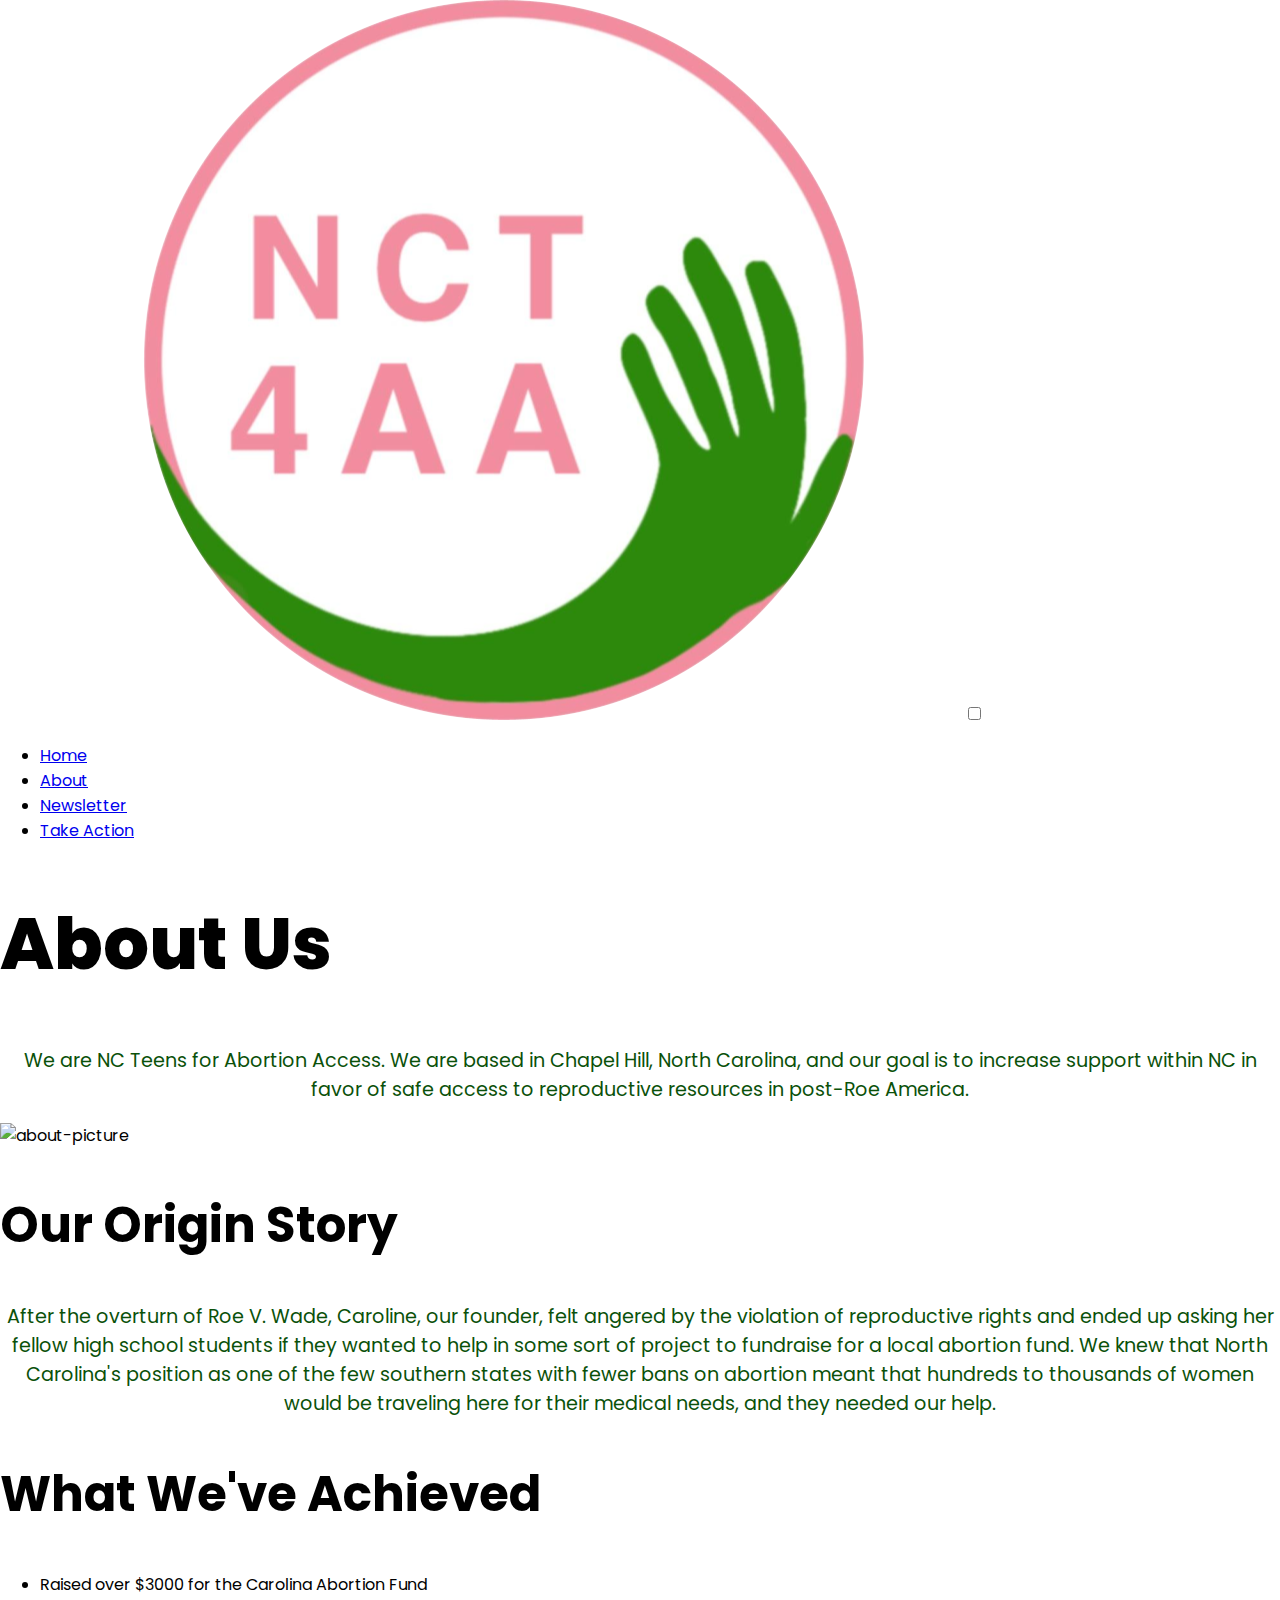
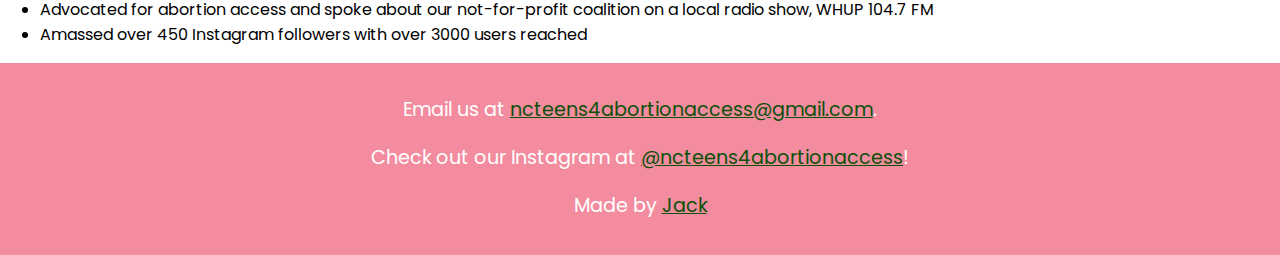
==== about.html @ 306ffc9b "Worked some more on the about page" ====
<!DOCTYPE html>
<html lang="en">
<head>
  <meta charset="UTF-8">
  <title>NCT4AA</title>
  <!-- Stylesheets -->
  <link rel="stylesheet" type="text/css" href="styles/style.css">
  <link rel="stylesheet" type="text/css" href="styles/header.css">
  <link rel="stylesheet" type="text/css" href="styles/footer.css">
  <link rel="stylesheet" type="text/css" href="styles/buttons.css">
  <link rel="stylesheet" type="text/css" href="https://fonts.googleapis.com/css?family=Poppins"/>
  <link rel="icon" type="image/png" href="images/nct4aa_logo.png">
</head>
<body>

<header>
  <div id="header-container-normal">
    <a href="index.html" id="logo-normal"><img src="images/nct4aa_logo.png" alt="nct4aa-logo"></a>
    <input id="main-nav-toggle" type="checkbox"/>
    <label class="main-nav-button-container" for="main-nav-toggle">
      <div class="main-nav-button" id="top-nav-button"></div>
      <div class="main-nav-button" id="mid-nav-button"></div>
      <div class="main-nav-button" id="bot-nav-button"></div>
    </label>
    <ul id="main-nav-list">
      <li class="main-nav-item-normal"><a href="index.html">Home</a></li>
      <li class="main-nav-item-normal"><a href="about.html">About</a></li>
      <li class="main-nav-item-normal"><a href="#">Newsletter</a></li>
      <li class="main-nav-item-normal" id="main-nav-item-button"><a href="#">Take Action</a></li>
    </ul>
    <div id="header-background"></div>
  </div>
</header>

<section class="about-section">

  <div id="about-container">

    <h1 class="page-title">About Us</h1>

    <div class="text-image">
      <div>
        <p class="text">
          We are NC Teens for Abortion Access. We are based in Chapel Hill, North Carolina, and our
          goal is to increase support within NC in favor of safe access to reproductive resources in
          post-Roe America.
        </p>
      </div>
      <div>
        <img class="image" src="images/team_image.jpeg" alt="about-picture">
      </div>
    </div>

    <h2>Our Origin Story</h2>

    <p>
      After the overturn of Roe V. Wade, Caroline, our founder, felt angered by the violation of
      reproductive rights and ended up asking her fellow high school students if they wanted to help
      in some sort of project to fundraise for a local abortion fund. We knew that North Carolina's
      position as one of the few southern states with fewer bans on abortion meant that hundreds to
      thousands of women would be traveling here for their medical needs, and they needed our help.
    </p>

    <h2>What We've Achieved</h2>

    <ul>
      <li>Raised over $3000 for the Carolina Abortion Fund</li>
      <li>Advocated for abortion access and spoke about our not-for-profit coalition on a local
        radio show, WHUP 104.7 FM
      </li>
      <li>Amassed over 450 Instagram followers with over 3000 users reached</li>
    </ul>

  </div>

</section>

<footer>
  <div id="footer-container">
    <div id="footer-socials">
      <p>Email us at <a href="mailto:ncteens4abortionaccess@gmail.com">ncteens4abortionaccess@gmail.com</a>.
      </p>
      <p>Check out our Instagram at <a href="https://www.instagram.com/ncteensforabortionaccess/">@ncteens4abortionaccess</a>!
      </p>
    </div>
    <div id="footer-credits">
      <p>Made by <a href="https://github.com/Traptricker">Jack</a></p>
    </div>
  </div>
</footer>

<!-- Scripts -->

</body>
</html>
---- styles/style.css ----
:root {
  --mainColor: white;
  --secondaryColor: #0B510A;
  --tertiaryColor: #b8b8b8;
  --themeColor: #009f00; /* rgba(1, 141, 1, 1) */
  --secondaryThemeColor: #F28C9E;
}

html, body {
  padding: 0;
  margin: auto;
  scroll-behavior: smooth;
  font-family: Poppins,"proxima-nova","Helvetica Neue",Helvetica,Arial,sans-serif;
}

h1 {
  font-weight: 800;
  font-style: normal;
  letter-spacing: 0;
  text-transform: none;
  font-size: 5.6vw;
}

h2 {
  font-style: normal;
  letter-spacing: 0;
  text-transform: none;
  font-size: 3.8vw;
}

h3 {
  font-style: normal;
  letter-spacing: 0;
  text-transform: none;
  font-size: 2.7vw;
}

p {
  font-size: 1.5vw;
}

.highlighted {
  background-color: rgba(1, 141, 1, .65);
}

.greeting-section {
  display: flex;
  align-items: center;
  justify-content: center;
  width: 100%;
  height: 100vh;
  overflow: hidden;
}

#greeting-container {
  margin: 0;
  width: 100%;
  height: 100%;
}

.greeting-text {
  text-align: center;
  z-index: 2;
  position: absolute!important;
  top: 55%!important;
  left: 50%!important;
  transform: translate(-50%, -50%)!important;
  margin: 0!important;
  color: var(--mainColor);
}

.who-are-we-section {
  width: 100%;
  height: 120vh;
  overflow: hidden;
}

#who-we-are-container {
  padding: 5%;
  width: 90%;
  height: 90%;
}

#who-we-are-container h2, h3, p {
  text-align: center;
  color: var(--secondaryColor);
}

#who-we-are-container > p {
  padding-left: 7%;
  padding-right: 7%;
}

.picture-and-text-div {
  padding: 5%;
  width: 90%;
  height: 50%;
}

.who-are-we-section .image-div {
  float: left;
  width: 47%;
}

.who-are-we-section .text-and-button-div {
  float: right;
  width: 47%;
}

.text-and-button-div .text-div {
  padding-bottom: 4%;
}

.take-action-section {
  width: 100%;
  height: 90vh;
  overflow: hidden;
}

#take-action-container h2, h3, p {
  text-align: center;
  color: var(--secondaryColor);
}

#take-action-container {
  padding: 5%;
  width: 90%;
  height: 90%;
}

#take-action-container .picture-and-text-div {
  padding-top: 0;
}

.take-action-section .image-div {
  float: right;
  width: 47%;
}

.take-action-section .text-and-button-div {
  float: left;
  width: 47%;
}

.newsletter-section {}
---- styles/footer.css ----
footer {
  background: var(--secondaryThemeColor);
  height: 15vw;
}

footer p {
  color: var(--mainColor);
}

footer a {
  color: var(--secondaryColor);
}

#footer-container {
  padding: 1%;
}
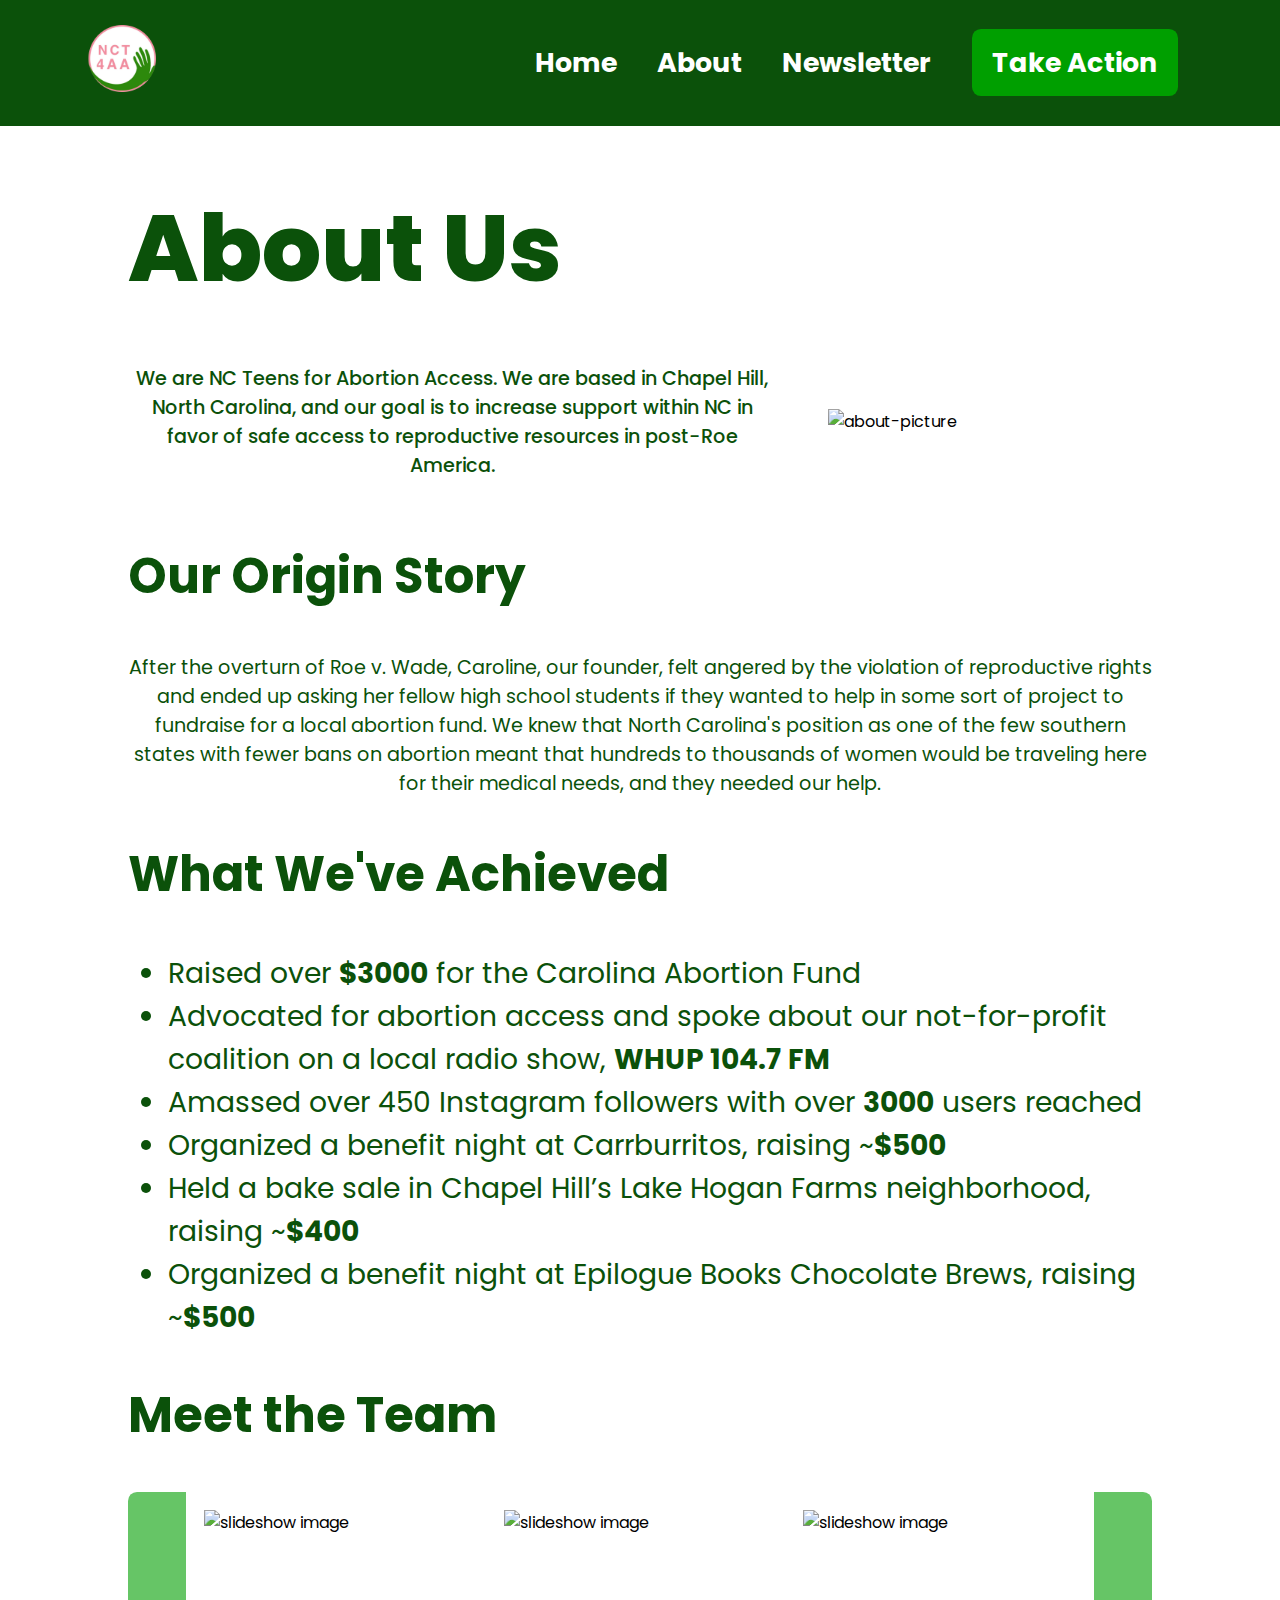
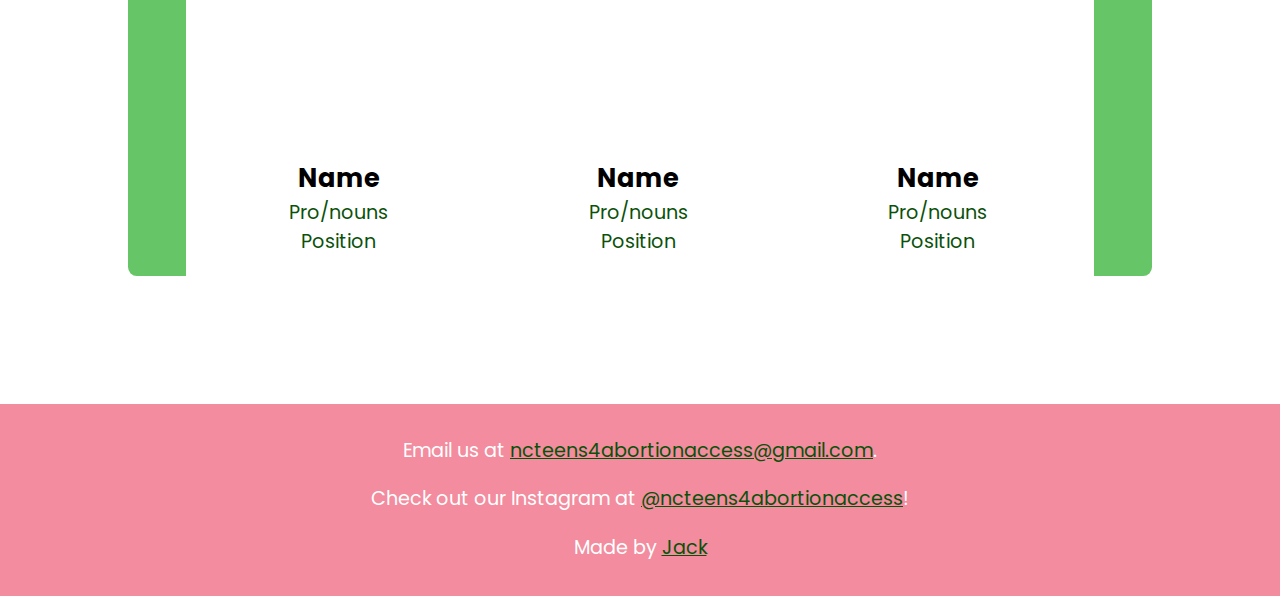
==== commit f1ed4ad3: "Added the newsletter page" ====
--- a/about.html
+++ b/about.html
@@ -8,7 +8,10 @@
   <link rel="stylesheet" type="text/css" href="styles/header.css">
   <link rel="stylesheet" type="text/css" href="styles/footer.css">
   <link rel="stylesheet" type="text/css" href="styles/buttons.css">
+  <link rel="stylesheet" type="text/css" href="styles/team-images.css">
   <link rel="stylesheet" type="text/css" href="https://fonts.googleapis.com/css?family=Poppins"/>
+  <link rel="stylesheet"
+        href="https://cdnjs.cloudflare.com/ajax/libs/ionicons/2.0.1/css/ionicons.min.css">
   <link rel="icon" type="image/png" href="images/nct4aa_logo.png">
 </head>
 <body>
@@ -25,16 +28,16 @@
     <ul id="main-nav-list">
       <li class="main-nav-item-normal"><a href="index.html">Home</a></li>
       <li class="main-nav-item-normal"><a href="about.html">About</a></li>
-      <li class="main-nav-item-normal"><a href="#">Newsletter</a></li>
-      <li class="main-nav-item-normal" id="main-nav-item-button"><a href="#">Take Action</a></li>
+      <li class="main-nav-item-normal"><a href="newsletter.html">Newsletter</a></li>
+      <li class="main-nav-item-normal" id="main-nav-item-button"><a href="https://www.gofundme.com/f/abortion-access-in-north-carolina?utm_campaign=p_cp%20share-sheet&utm_medium=copy_link_all&utm_source=customer">Take Action</a></li>
     </ul>
     <div id="header-background"></div>
   </div>
 </header>
 
-<section class="about-section">
+<section id="page-section">
 
-  <div id="about-container">
+  <div class="page-container">
 
     <h1 class="page-title">About Us</h1>
 
@@ -54,7 +57,7 @@
     <h2>Our Origin Story</h2>
 
     <p>
-      After the overturn of Roe V. Wade, Caroline, our founder, felt angered by the violation of
+      After the overturn of Roe v. Wade, Caroline, our founder, felt angered by the violation of
       reproductive rights and ended up asking her fellow high school students if they wanted to help
       in some sort of project to fundraise for a local abortion fund. We knew that North Carolina's
       position as one of the few southern states with fewer bans on abortion meant that hundreds to
@@ -64,12 +67,88 @@
     <h2>What We've Achieved</h2>
 
     <ul>
-      <li>Raised over $3000 for the Carolina Abortion Fund</li>
+      <li>Raised over <b>$3000</b> for the Carolina Abortion Fund</li>
       <li>Advocated for abortion access and spoke about our not-for-profit coalition on a local
-        radio show, WHUP 104.7 FM
+        radio show, <b>WHUP 104.7 FM</b>
       </li>
-      <li>Amassed over 450 Instagram followers with over 3000 users reached</li>
+      <li>Amassed over 450 Instagram followers with over <b>3000</b> users reached</li>
+      <li>Organized a benefit night at Carrburritos, raising ~<b>$500</b></li>
+      <li>Held a bake sale in Chapel Hill’s Lake Hogan Farms neighborhood, raising ~<b>$400</b></li>
+      <li>Organized a benefit night at Epilogue Books Chocolate Brews, raising ~<b>$500</b></li>
     </ul>
+
+    <h2>Meet the Team</h2>
+
+    <div id="slideshow-container">
+      <button class="slideshow-button" id="left-slideshow-button" onclick="scrollToLeft()">
+        <i class="icon ion-chevron-left"></i>
+      </button>
+      <div id="slideshow">
+        <div id="0" class="team-member-container">
+          <div class="team-member">
+            <img class="slideshow-image" alt="slideshow image" src="images/abortion-rally-2.jpg">
+            <div class="text-container">
+              <h4>Name</h4>
+              <p>Pro/nouns</p>
+              <p>Position</p>
+            </div>
+          </div>
+        </div>
+        <div id="1" class="team-member-container">
+          <div class="team-member">
+            <img class="slideshow-image" alt="slideshow image" src="images/abortion-rally-2.jpg">
+            <div class="text-container">
+              <h4>Name</h4>
+              <p>Pro/nouns</p>
+              <p>Position</p>
+            </div>
+          </div>
+        </div>
+        <div id="2" class="team-member-container">
+          <div class="team-member">
+            <img class="slideshow-image" alt="slideshow image" src="images/abortion-rally-2.jpg">
+            <div class="text-container">
+              <h4>Name</h4>
+              <p>Pro/nouns</p>
+              <p>Position</p>
+            </div>
+          </div>
+        </div>
+        <div id="3" class="team-member-container">
+          <div class="team-member">
+            <img class="slideshow-image" alt="slideshow image" src="images/abortion-rally-2.jpg">
+            <div class="text-container">
+              <h4>Name</h4>
+              <p>Pro/nouns</p>
+              <p>Position</p>
+            </div>
+          </div>
+        </div>
+        <div id="4" class="team-member-container">
+          <div class="team-member">
+            <img class="slideshow-image" alt="slideshow image" src="images/abortion-rally-2.jpg">
+            <div class="text-container">
+              <h4>Name</h4>
+              <p>Pro/nouns</p>
+              <p>Position</p>
+            </div>
+          </div>
+        </div>
+        <div id="5" class="team-member-container">
+          <div class="team-member">
+            <img class="slideshow-image" alt="slideshow image" src="images/abortion-rally-2.jpg">
+            <div class="text-container">
+              <h4>Name</h4>
+              <p>Pro/nouns</p>
+              <p>Position</p>
+            </div>
+          </div>
+        </div>
+      </div>
+      <button class="slideshow-button" id="right-slideshow-button" onclick="scrollToRight()">
+        <i class="icon ion-chevron-right"></i>
+      </button>
+    </div>
 
   </div>
 
@@ -84,12 +163,13 @@
       </p>
     </div>
     <div id="footer-credits">
-      <p>Made by <a href="https://github.com/Traptricker">Jack</a></p>
+      <p>Made by <a href="https://traptricker.github.io/index.html">Jack</a></p>
     </div>
   </div>
 </footer>
 
 <!-- Scripts -->
+<script src="scripts/team-images.js"></script>
 
 </body>
 </html>--- a/styles/style.css
+++ b/styles/style.css
@@ -3,6 +3,7 @@
   --secondaryColor: #0B510A;
   --tertiaryColor: #b8b8b8;
   --themeColor: #009f00; /* rgba(1, 141, 1, 1) */
+  --themeColorTransparent: rgba(1, 141, 1, .76);
   --secondaryThemeColor: #F28C9E;
 }
 
@@ -11,6 +12,10 @@
   margin: auto;
   scroll-behavior: smooth;
   font-family: Poppins,"proxima-nova","Helvetica Neue",Helvetica,Arial,sans-serif;
+}
+
+div {
+  display: block;
 }
 
 h1 {
@@ -26,6 +31,7 @@
   letter-spacing: 0;
   text-transform: none;
   font-size: 3.8vw;
+  color: var(--secondaryColor);
 }
 
 h3 {
@@ -91,6 +97,16 @@
   padding-right: 7%;
 }
 
+#who-we-are-container > p > a {
+  color: var(--themeColor);
+  transition: .5s;
+}
+
+#who-we-are-container > p > a:hover {
+  filter: brightness(1.25);
+}
+
+
 .picture-and-text-div {
   padding: 5%;
   width: 90%;
@@ -142,4 +158,111 @@
   width: 47%;
 }
 
-.newsletter-section {}+.newsletter-section {}
+
+#page-section {
+  display: flex;
+  align-items: center;
+  justify-content: center;
+  width: 100%;
+}
+
+.page-container {
+  padding: 10%;
+  width: 80%;
+  height: 80%;
+}
+
+.page-title {
+  color: var(--secondaryColor);
+  padding-top: 5%;
+  padding-bottom: 2.5%;
+  margin: auto;
+  font-size: 7.3vw;
+  text-align: left;
+}
+
+.text-image {
+  display: grid;
+  grid-template-columns: 2fr 1fr;
+  gap: 5%;
+  align-items: center;
+}
+
+.text-image .text {
+  font-weight: 500;
+}
+
+.text-image .image {
+  max-width: 32vw;
+}
+
+#page-container h2 {
+  text-align: left;
+  font-size: 4vw;
+}
+
+#page-container p, ul {
+  text-align: left;
+  font-size: 2.2vw;
+  color: var(--secondaryColor);
+}
+
+.newsletter-container {
+  display: flex;
+  flex-direction: row;
+  width: 100%;
+  padding-bottom: 5%;
+}
+
+.newsletter-text-div {
+  display: flex;
+  flex-direction: column;
+  width: 45%;
+  padding: 2.5%;
+  text-align: center;
+}
+
+.newsletter-text-div h3 {
+  margin: 0;
+  padding: 10%;
+}
+
+.newsletter-text-div p {
+  margin-top: 0;
+  text-align: center!important;
+}
+
+.newsletter-text-div a {
+  color: var(--themeColor);
+  font-size: 1.5vw;
+  transition: .5s;
+  text-decoration: underline;
+}
+
+.newsletter-text-div a:hover {
+  filter: brightness(1.25);
+}
+
+.newsletter-image-div {
+  display: flex;
+  flex-direction: column;
+  width: 45%;
+  padding: 2.5%;
+}
+
+.article-container {
+  padding: 15% 27% 5%;
+}
+
+.article-container h2 {
+  margin: 0;
+}
+
+.article-container p {
+  text-align: left;
+}
+
+.article-title {
+  font-size: 5vw;
+}
--- a/styles/header.css
+++ b/styles/header.css
@@ -0,0 +1,299 @@
+#header-container {
+  display: flex;
+  flex-direction: row;
+  justify-content: space-between;
+  align-items: center;
+  padding: 0.2% 8% 0.2% 5%;
+  position: absolute;
+  width: 100%;
+  z-index: 3;
+  box-sizing: border-box;
+  font-size: 1.8vw;
+  background: linear-gradient(to top, rgba(0, 0, 0, 0), rgba(0, 0, 0, .2), rgba(0, 0, 0, .4));
+  font-weight: bold;
+  font-family: Poppins,"proxima-nova","Helvetica Neue",Helvetica,Arial,sans-serif;
+}
+
+#header-container-normal {
+  display: flex;
+  flex-direction: row;
+  justify-content: space-between;
+  align-items: center;
+  padding: 0.2% 8% 0.2% 5%;
+  position: absolute;
+  top: 0;
+  width: 100%;
+  z-index: 3;
+  box-sizing: border-box;
+  font-size: 1.8vw;
+  background: var(--secondaryColor);
+  font-weight: bold;
+  font-family: Poppins,"proxima-nova","Helvetica Neue",Helvetica,Arial,sans-serif;
+}
+
+#logo {
+  width: 10vw;
+  padding: 1%;
+  z-index: 5;
+}
+
+#logo img {
+  width: 10vw;
+  transition: .5s;
+}
+
+#logo img:hover {
+  filter: brightness(1.08);
+}
+
+#logo-normal {
+  width: 7vw;
+  padding: 1%;
+  z-index: 5;
+}
+
+#logo-normal img {
+  width: 7vw;
+  transition: .5s;
+}
+
+#logo-normal img:hover {
+  filter: brightness(1.08);
+}
+
+#main-nav-list {
+  display: flex;
+  flex-direction: row;
+  justify-content: right;
+  list-style: none;
+  gap: 6%;
+  width: 60%;
+  font-size: 2.1vw;
+}
+
+.main-nav-item {
+  justify-content: center;
+  vertical-align: center;
+  padding: 2% 0;
+}
+
+.main-nav-item a {
+  transition: all 1s;
+  color: white;
+  position: relative;
+  text-decoration: none;
+}
+
+.main-nav-item a:hover {
+  color: var(--themeColor);
+}
+
+.main-nav-item a:after {
+  transition: all .5s;
+  position: absolute;
+  top: 40px;
+  bottom: 0;
+  left: 0;
+  right: 0;
+  margin: auto;
+  width: 0;
+  content: '.';
+  color: transparent;
+  background: var(--themeColor);
+  height: 4px;
+}
+
+.main-nav-item-normal {
+  justify-content: center;
+  vertical-align: center;
+  padding: 2% 0;
+}
+
+.main-nav-item-normal a {
+  transition: all 1s;
+  color: white;
+  position: relative;
+  text-decoration: none;
+}
+
+.main-nav-item-normal a:hover {
+  color: var(--mainColor);
+}
+
+.main-nav-item-normal a:after {
+  transition: all .5s;
+  position: absolute;
+  top: 40px;
+  bottom: 0;
+  left: 0;
+  right: 0;
+  margin: auto;
+  width: 0;
+  content: '.';
+  color: transparent;
+  background: var(--mainColor);
+  height: 4px;
+}
+
+#main-nav-item-button {
+  background: var(--themeColor);
+  padding: 2% 3%;
+  white-space: nowrap;
+  overflow: hidden;
+  display: block;
+  text-overflow: ellipsis;
+  border-radius: .7vw;
+  border-width: 0;
+  transition: .5s;
+}
+
+#main-nav-item-button:hover {
+  background: var(--themeColorTransparent);
+}
+
+#main-nav-item-button a:hover {
+  color: var(--mainColor);
+}
+
+#main-nav-item-button a:after {
+  background: rgba(0,0,0,0);
+}
+
+.main-nav-item a:hover:after {
+  width: 100%;
+}
+
+.main-nav-item-normal a:hover:after {
+  width: 100%;
+}
+
+#main-nav-toggle {
+  display: none;
+  width: 100%;
+  height: 100%;
+}
+
+#header-background {
+  display: none;
+  width: 100%;
+  height: 112px;
+  left: 0;
+  z-index: 4;
+}
+
+@media (max-width: 820px) {
+  #header-background {
+    display: block;
+    position: absolute;
+  }
+
+  #header-container {
+    height: 112px;
+  }
+
+  #main-nav-list {
+    display: flex;
+    flex-direction: row;
+    list-style-type: none;
+    gap: 0;
+    padding: 0;
+    margin-top: 112px;
+  }
+
+  #main-nav-list > li {
+    overflow: hidden;
+  }
+
+  .main-nav-button-container {
+    /*position: absolute;*/
+    display: flex;
+    gap: 5px;
+    width: 30px;
+    height: 30px;
+    cursor: pointer;
+    flex-direction: column;
+    justify-content: center;
+    align-items: center;
+    z-index: 5;
+  }
+
+  .main-nav-button {
+    display: block;
+    background-color: var(--mainColor);
+    height: 4px;
+    width: 30px;
+    transition: transform 400ms cubic-bezier(0.23, 1, 0.32, 1);
+    border-radius: 2px;
+  }
+
+
+  #main-nav-list {
+    position: absolute;
+    top: 0;
+    left: 0;
+    flex-direction: column;
+    width: 100%;
+    justify-content: center;
+    align-items: center;
+  }
+
+  #main-nav-toggle ~ #main-nav-list li {
+    height: 0;
+    margin: 0;
+    padding: 0;
+    border: 0;
+    transition: height 400ms cubic-bezier(0.23, 1, 0.32, 1);
+  }
+
+  #main-nav-toggle:checked + .main-nav-button-container #top-nav-button {
+    transform: rotate(405deg);
+    position: absolute;
+    top: calc(50% - 2px);
+  }
+
+  #main-nav-toggle:checked + .main-nav-button-container #mid-nav-button {
+    background: rgba(255, 255, 255, 0);
+    height: 0;
+  }
+
+  #main-nav-toggle:checked + .main-nav-button-container #bot-nav-button {
+    transform: rotate(-405deg);
+    position: absolute;
+    top: calc(50% - 2px);
+  }
+
+  #main-nav-toggle:checked ~ #header-background {
+    background-color: var(--secondaryColor);
+  }
+
+  #main-nav-toggle:checked + .main-nav-button-container {
+    display: block;
+    gap: 0;
+  }
+
+  #main-nav-toggle:checked ~ #main-nav-list li {
+    border: 1px solid #333;
+    height: 2.5em;
+    padding: 0.5em;
+    transition: height .4s cubic-bezier(0.23, 1, 0.32, 1);
+  }
+
+  #main-nav-toggle:checked + .main-nav-button-container #bot-nav-button {
+    background: var(--themeColor);
+  }
+
+  #main-nav-list > li {
+    display: flex;
+    justify-content: center;
+    margin: 0;
+    padding: 0.5em 0;
+    width: 100%;
+    color: var(--mainColor);
+    background-color: var(--secondaryColor);
+  }
+
+  #main-nav-list > li:not(:last-child) {
+    border-bottom: 1px solid var(--tertiaryColor);
+  }
+
+}--- a/styles/team-images.css
+++ b/styles/team-images.css
@@ -0,0 +1,84 @@
+#slideshow-container {
+  display: flex;
+  flex-direction: row;
+  width: 100%;
+  height: 30vw;
+  overflow: hidden;
+}
+
+#slideshow {
+  width: 100%;
+  height: 100%;
+  display: flex;
+  flex-direction: row;
+  align-items: center;
+  gap: 0;
+  overflow: hidden;
+  scroll-behavior: smooth;
+}
+
+.slideshow-button {
+  height: 30vw;
+  width: 5vw;
+  color: var(--mainColor);
+  background: var(--themeColor);
+  opacity: 60%;
+  font-size: 3vw;
+  transition: .5s;
+  text-align: center;
+  z-index: 2;
+  border-width: 0;
+}
+
+.slideshow-button:hover {
+  opacity: 100%;
+}
+
+#left-slideshow-button {
+  border-top-left-radius: .7vw;
+  border-bottom-left-radius: .7vw;
+}
+
+#right-slideshow-button {
+  border-top-right-radius: .7vw;
+  border-bottom-right-radius: .7vw;
+}
+
+.team-member-container {
+  height: 100%;
+  min-width: 33%;
+}
+
+.team-member {
+  padding: 6%;
+  width: 90%;
+  height: 90%;
+  display: flex;
+  flex-direction: column;
+}
+
+.slideshow-image {
+  pointer-events: none;
+  user-select: none;
+  z-index: 1;
+  width: 100%;
+  height: 100%;
+  object-fit: cover;
+  object-position: 100% 0;
+}
+
+.team-member .text-container {
+  margin-top: 5%;
+}
+
+.team-member .text-container h4 {
+  font-size: 2vw!important;
+  text-align: center!important;
+  margin: 0;
+}
+
+.team-member .text-container p {
+  font-size: 1.5vw!important;
+  text-align: center!important;
+  margin: 0;
+}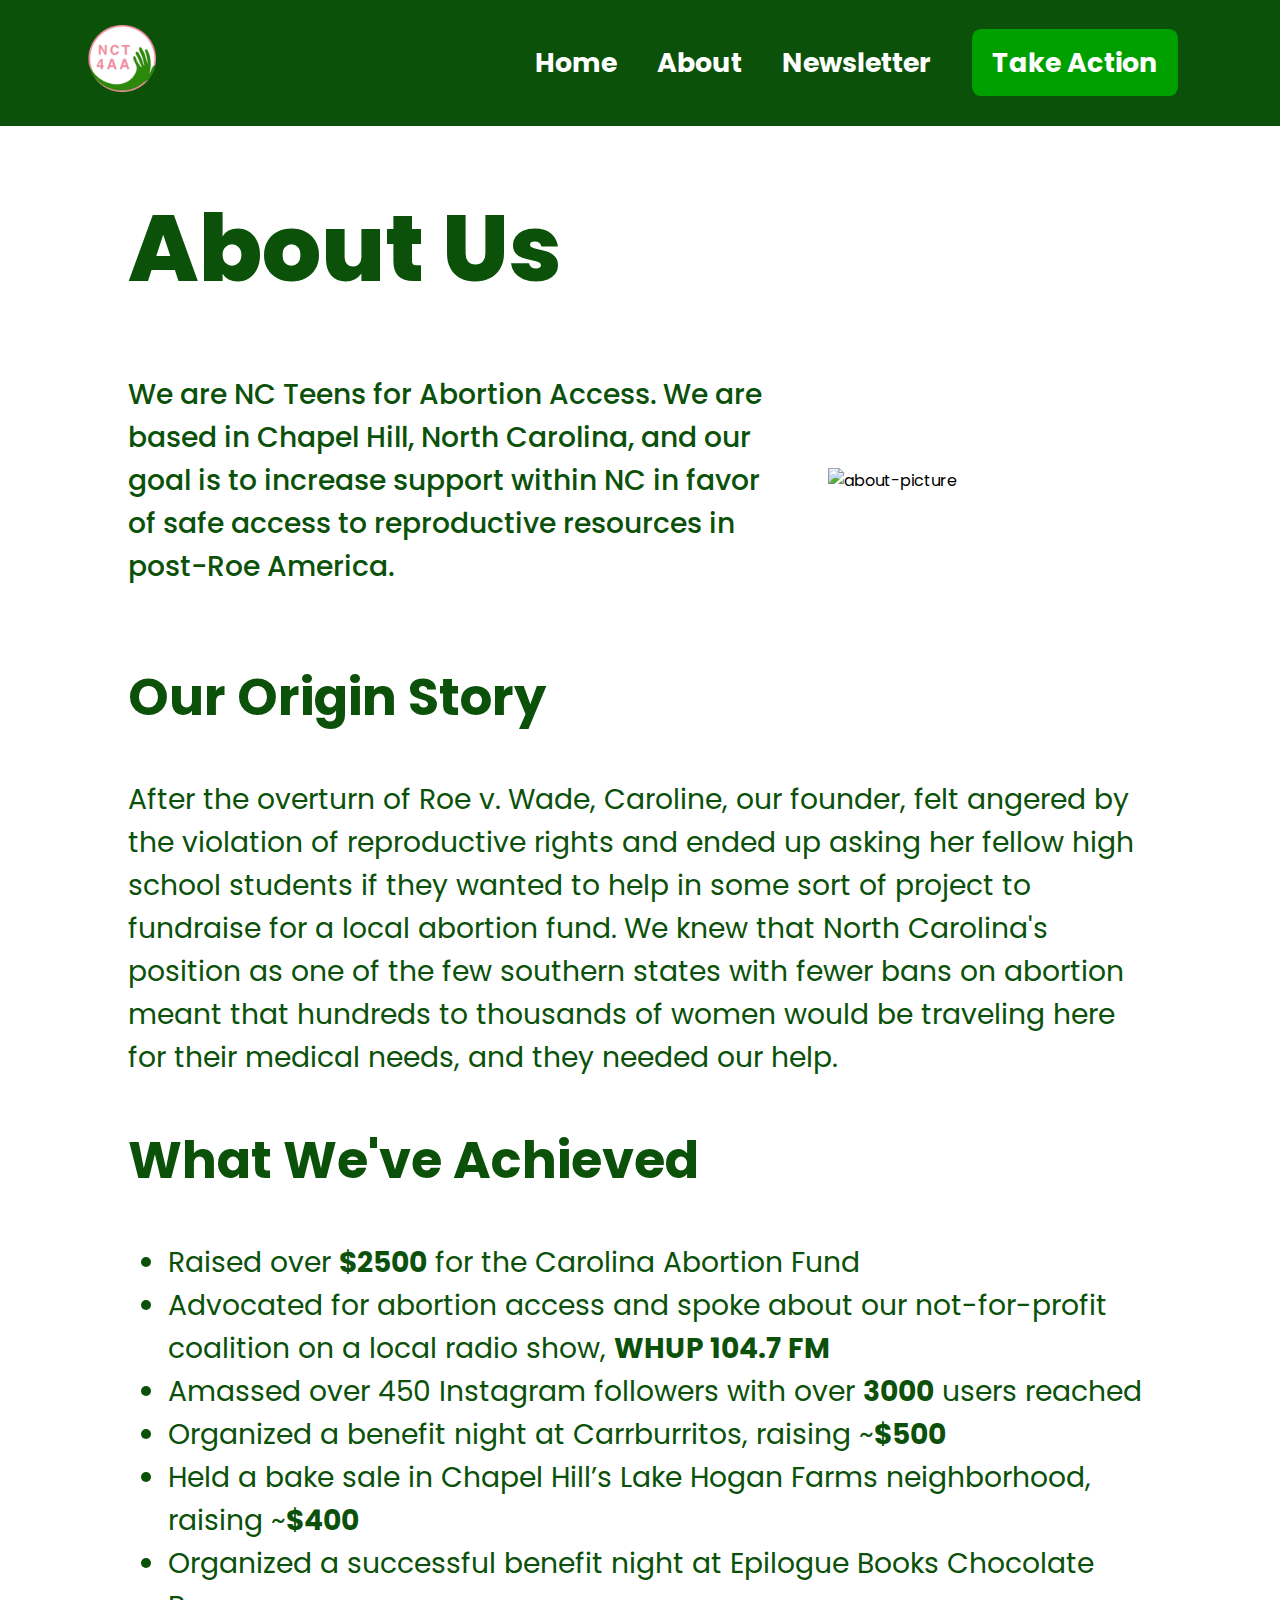
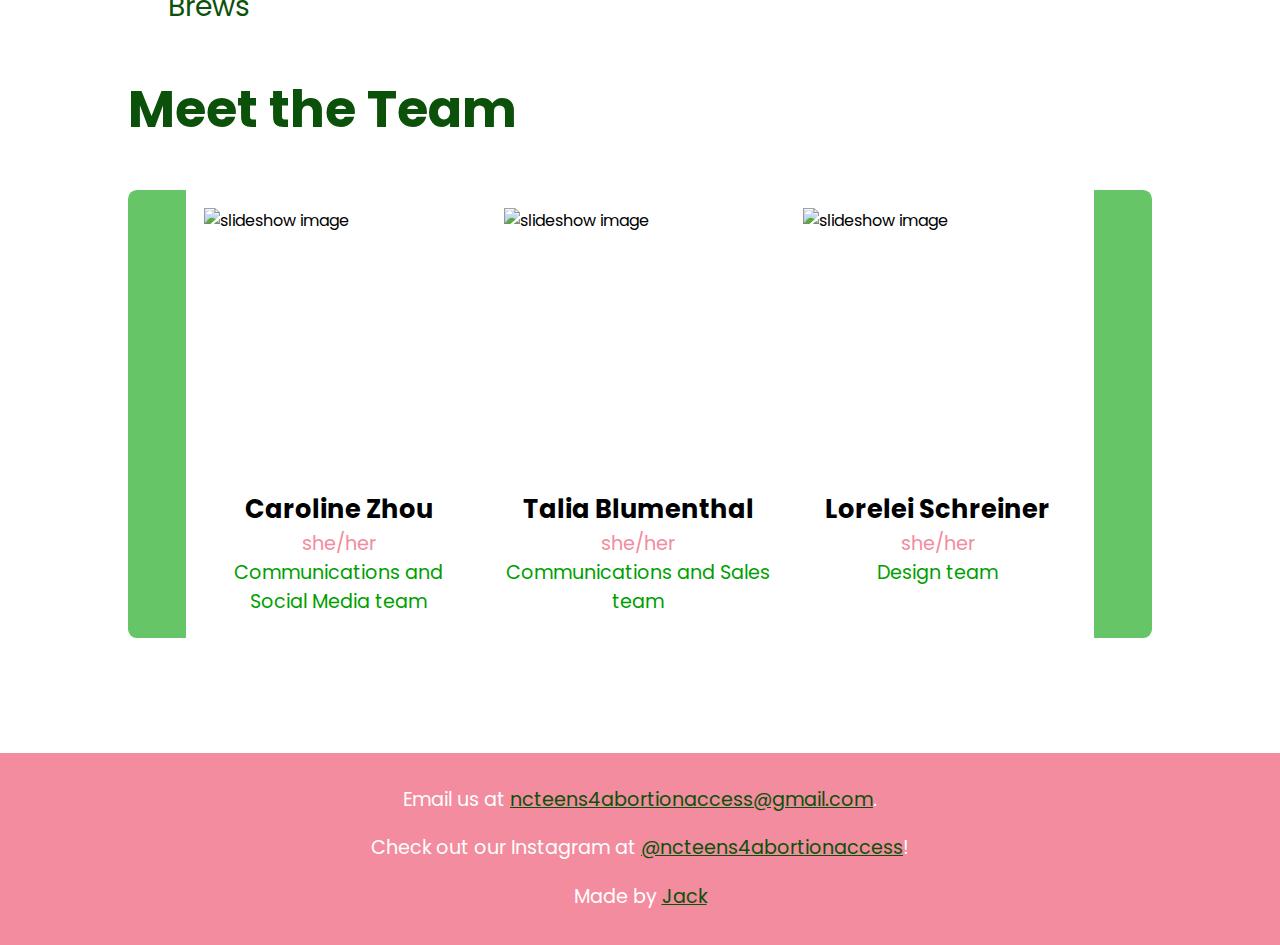
==== commit 865fa6c4: "Fixed bug" ====
--- a/about.html
+++ b/about.html
@@ -67,14 +67,14 @@
     <h2>What We've Achieved</h2>
 
     <ul>
-      <li>Raised over <b>$3000</b> for the Carolina Abortion Fund</li>
+      <li>Raised over <b>$2500</b> for the Carolina Abortion Fund</li>
       <li>Advocated for abortion access and spoke about our not-for-profit coalition on a local
         radio show, <b>WHUP 104.7 FM</b>
       </li>
       <li>Amassed over 450 Instagram followers with over <b>3000</b> users reached</li>
       <li>Organized a benefit night at Carrburritos, raising ~<b>$500</b></li>
       <li>Held a bake sale in Chapel Hill’s Lake Hogan Farms neighborhood, raising ~<b>$400</b></li>
-      <li>Organized a benefit night at Epilogue Books Chocolate Brews, raising ~<b>$500</b></li>
+      <li>Organized a successful benefit night at Epilogue Books Chocolate Brews</li>
     </ul>
 
     <h2>Meet the Team</h2>
@@ -88,9 +88,9 @@
           <div class="team-member">
             <img class="slideshow-image" alt="slideshow image" src="images/abortion-rally-2.jpg">
             <div class="text-container">
-              <h4>Name</h4>
-              <p>Pro/nouns</p>
-              <p>Position</p>
+              <h4>Caroline Zhou</h4>
+              <p class="pronouns">she/her</p>
+              <p class="team">Communications and Social Media team</p>
             </div>
           </div>
         </div>
@@ -98,9 +98,9 @@
           <div class="team-member">
             <img class="slideshow-image" alt="slideshow image" src="images/abortion-rally-2.jpg">
             <div class="text-container">
-              <h4>Name</h4>
-              <p>Pro/nouns</p>
-              <p>Position</p>
+              <h4>Talia Blumenthal</h4>
+              <p class="pronouns">she/her</p>
+              <p class="team">Communications and Sales team</p>
             </div>
           </div>
         </div>
@@ -108,9 +108,9 @@
           <div class="team-member">
             <img class="slideshow-image" alt="slideshow image" src="images/abortion-rally-2.jpg">
             <div class="text-container">
-              <h4>Name</h4>
-              <p>Pro/nouns</p>
-              <p>Position</p>
+              <h4>Lorelei Schreiner</h4>
+              <p class="pronouns">she/her</p>
+              <p class="team">Design team</p>
             </div>
           </div>
         </div>
@@ -118,9 +118,9 @@
           <div class="team-member">
             <img class="slideshow-image" alt="slideshow image" src="images/abortion-rally-2.jpg">
             <div class="text-container">
-              <h4>Name</h4>
-              <p>Pro/nouns</p>
-              <p>Position</p>
+              <h4>Tanvi Gaur</h4>
+              <p class="pronouns">she/her</p>
+              <p class="team">Communications team</p>
             </div>
           </div>
         </div>
@@ -129,8 +129,8 @@
             <img class="slideshow-image" alt="slideshow image" src="images/abortion-rally-2.jpg">
             <div class="text-container">
               <h4>Name</h4>
-              <p>Pro/nouns</p>
-              <p>Position</p>
+              <p class="pronouns">Pro/nouns</p>
+              <p class="team">Position</p>
             </div>
           </div>
         </div>
@@ -139,8 +139,8 @@
             <img class="slideshow-image" alt="slideshow image" src="images/abortion-rally-2.jpg">
             <div class="text-container">
               <h4>Name</h4>
-              <p>Pro/nouns</p>
-              <p>Position</p>
+              <p class="pronouns">Pro/nouns</p>
+              <p class="team">Position</p>
             </div>
           </div>
         </div>
--- a/styles/style.css
+++ b/styles/style.css
@@ -168,7 +168,7 @@
 }
 
 .page-container {
-  padding: 10%;
+  padding: 10% 10% 5%;
   width: 80%;
   height: 80%;
 }
@@ -197,12 +197,12 @@
   max-width: 32vw;
 }
 
-#page-container h2 {
+.page-container h2 {
   text-align: left;
   font-size: 4vw;
 }
 
-#page-container p, ul {
+.page-container p, ul {
   text-align: left;
   font-size: 2.2vw;
   color: var(--secondaryColor);
@@ -221,11 +221,13 @@
   width: 45%;
   padding: 2.5%;
   text-align: center;
+  margin-top: auto;
+  margin-bottom: auto;
 }
 
 .newsletter-text-div h3 {
   margin: 0;
-  padding: 10%;
+  padding: 0 10% 10%;
 }
 
 .newsletter-text-div p {
@@ -252,7 +254,7 @@
 }
 
 .article-container {
-  padding: 15% 27% 5%;
+  padding: 12% 24% 5%;
 }
 
 .article-container h2 {
@@ -261,8 +263,16 @@
 
 .article-container p {
   text-align: left;
+  padding-top: 2%;
+  padding-bottom: 2%;
+  font-weight: lighter;
 }
 
 .article-title {
   font-size: 5vw;
-}
+  padding-bottom: 1.5%;
+}
+
+.article-container .button1 {
+  padding-top: 3%;
+}--- a/styles/team-images.css
+++ b/styles/team-images.css
@@ -2,8 +2,9 @@
   display: flex;
   flex-direction: row;
   width: 100%;
-  height: 30vw;
+  height: 35vw;
   overflow: hidden;
+  padding-bottom: 5%;
 }
 
 #slideshow {
@@ -18,7 +19,7 @@
 }
 
 .slideshow-button {
-  height: 30vw;
+  height: 35vw;
   width: 5vw;
   color: var(--mainColor);
   background: var(--themeColor);
@@ -69,6 +70,7 @@
 
 .team-member .text-container {
   margin-top: 5%;
+  min-height: 30%;
 }
 
 .team-member .text-container h4 {
@@ -81,4 +83,12 @@
   font-size: 1.5vw!important;
   text-align: center!important;
   margin: 0;
+}
+
+.pronouns {
+  color: var(--secondaryThemeColor)!important;
+}
+
+.team {
+  color: var(--themeColor)!important;
 }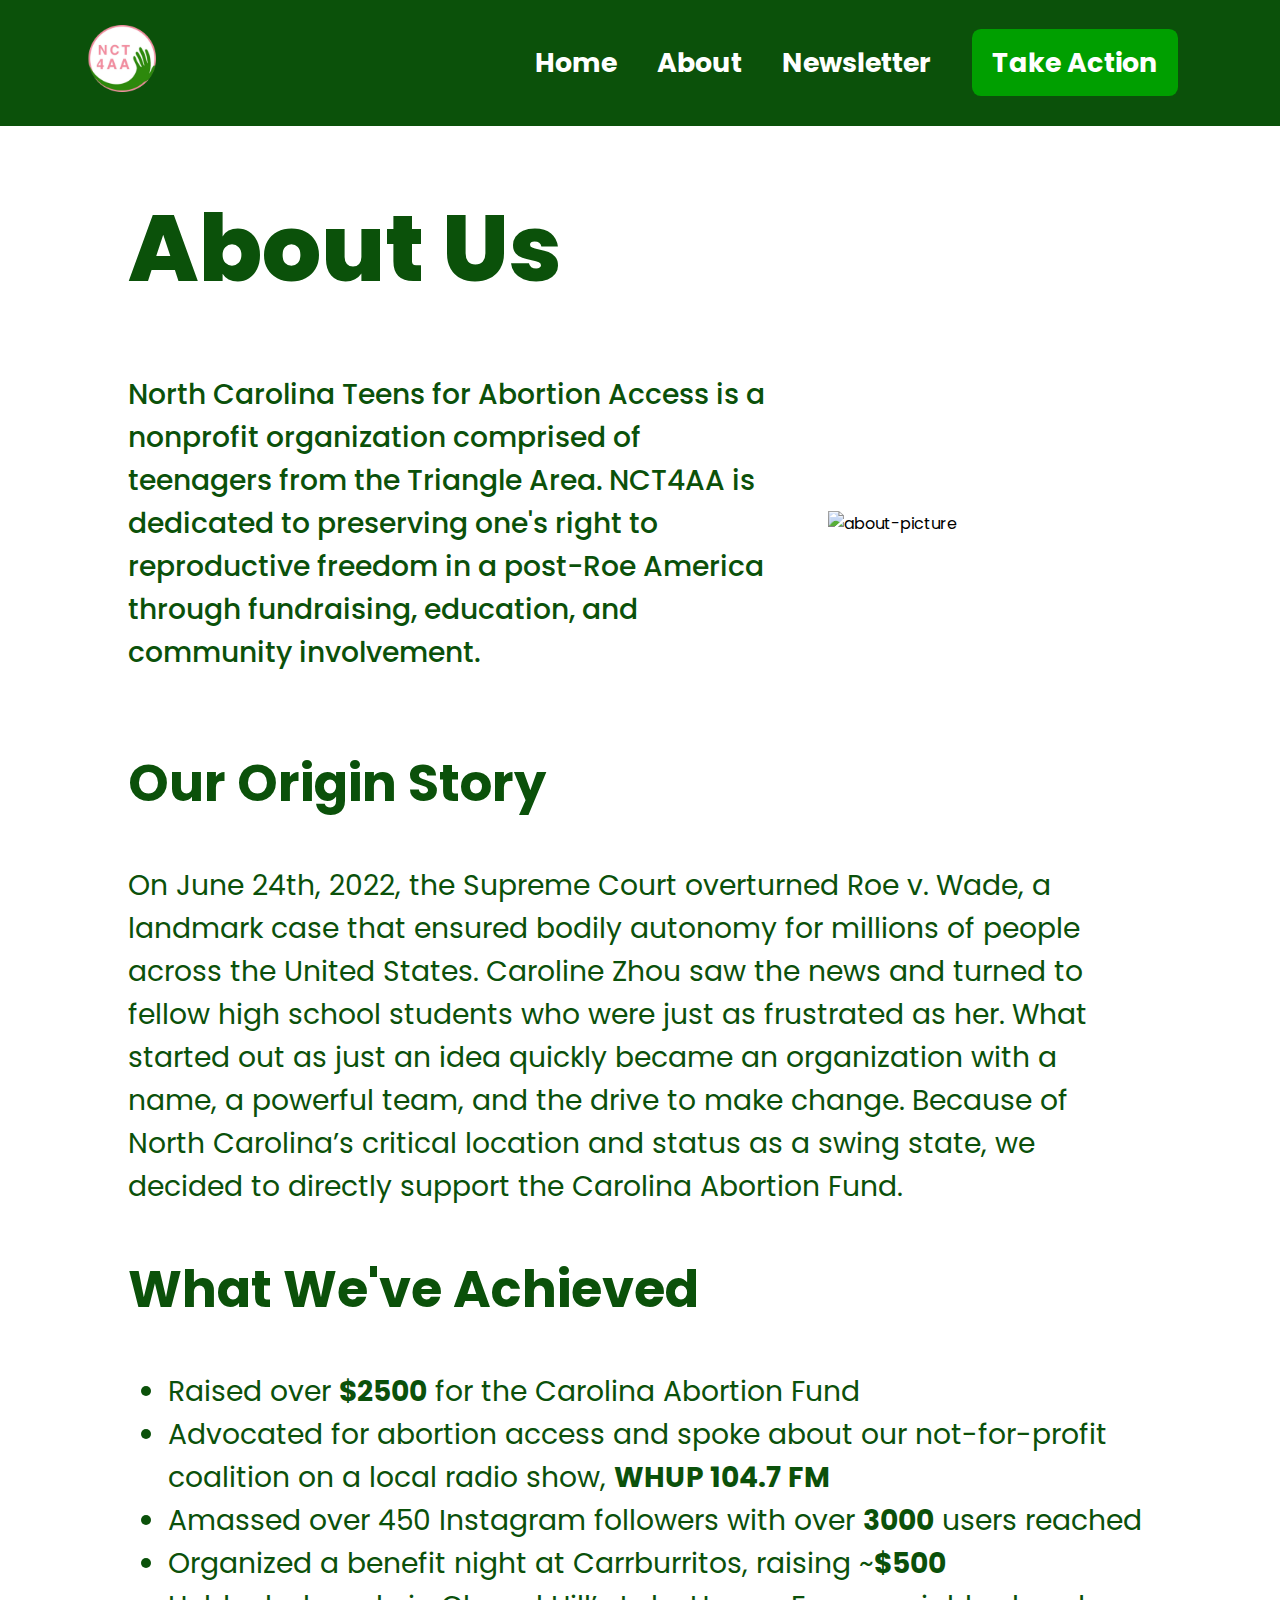
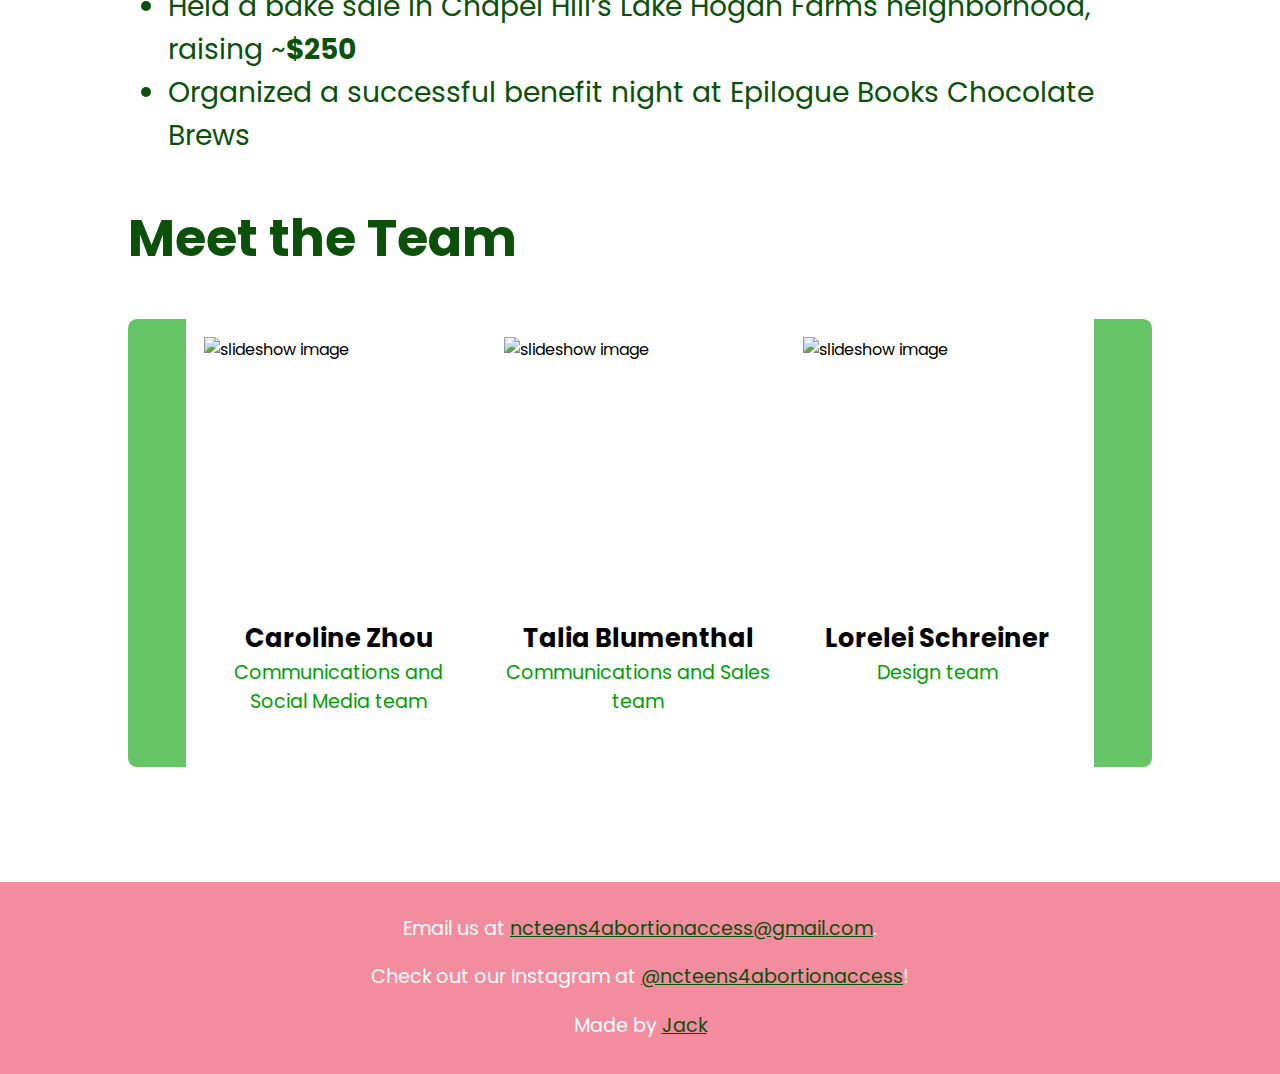
==== commit 268bc4f6: "Merge branch 'main' of https://github.com/NCT4AA/NCT4AA.github.io" ====
--- a/about.html
+++ b/about.html
@@ -2,6 +2,7 @@
 <html lang="en">
 <head>
   <meta charset="UTF-8">
+  <meta name="viewport" content="width=device-width, initial-scale=1.0">
   <title>NCT4AA</title>
   <!-- Stylesheets -->
   <link rel="stylesheet" type="text/css" href="styles/style.css">
@@ -29,7 +30,9 @@
       <li class="main-nav-item-normal"><a href="index.html">Home</a></li>
       <li class="main-nav-item-normal"><a href="about.html">About</a></li>
       <li class="main-nav-item-normal"><a href="newsletter.html">Newsletter</a></li>
-      <li class="main-nav-item-normal" id="main-nav-item-button"><a href="https://www.gofundme.com/f/abortion-access-in-north-carolina?utm_campaign=p_cp%20share-sheet&utm_medium=copy_link_all&utm_source=customer">Take Action</a></li>
+      <li class="main-nav-item-normal" id="main-nav-item-button"><a
+          href="https://www.gofundme.com/f/abortion-access-in-north-carolina?utm_campaign=p_cp%20share-sheet&utm_medium=copy_link_all&utm_source=customer">Take
+        Action</a></li>
     </ul>
     <div id="header-background"></div>
   </div>
@@ -44,9 +47,10 @@
     <div class="text-image">
       <div>
         <p class="text">
-          We are NC Teens for Abortion Access. We are based in Chapel Hill, North Carolina, and our
-          goal is to increase support within NC in favor of safe access to reproductive resources in
-          post-Roe America.
+          North Carolina Teens for Abortion Access is a nonprofit organization comprised of
+          teenagers from the Triangle Area. NCT4AA is dedicated to preserving one's right to
+          reproductive freedom in a post-Roe America through fundraising, education, and community
+          involvement.
         </p>
       </div>
       <div>
@@ -57,11 +61,12 @@
     <h2>Our Origin Story</h2>
 
     <p>
-      After the overturn of Roe v. Wade, Caroline, our founder, felt angered by the violation of
-      reproductive rights and ended up asking her fellow high school students if they wanted to help
-      in some sort of project to fundraise for a local abortion fund. We knew that North Carolina's
-      position as one of the few southern states with fewer bans on abortion meant that hundreds to
-      thousands of women would be traveling here for their medical needs, and they needed our help.
+      On June 24th, 2022, the Supreme Court overturned Roe v. Wade, a landmark case that ensured
+      bodily autonomy for millions of people across the United States. Caroline Zhou saw the news and turned
+      to fellow high school students who were just as frustrated as her. What started out as just an
+      idea quickly became an organization with a name, a powerful team, and the drive to make
+      change. Because of North Carolina’s critical location and status as a swing state, we decided
+      to directly support the Carolina Abortion Fund.
     </p>
 
     <h2>What We've Achieved</h2>
@@ -73,7 +78,7 @@
       </li>
       <li>Amassed over 450 Instagram followers with over <b>3000</b> users reached</li>
       <li>Organized a benefit night at Carrburritos, raising ~<b>$500</b></li>
-      <li>Held a bake sale in Chapel Hill’s Lake Hogan Farms neighborhood, raising ~<b>$400</b></li>
+      <li>Held a bake sale in Chapel Hill’s Lake Hogan Farms neighborhood, raising ~<b>$250</b></li>
       <li>Organized a successful benefit night at Epilogue Books Chocolate Brews</li>
     </ul>
 
@@ -86,61 +91,127 @@
       <div id="slideshow">
         <div id="0" class="team-member-container">
           <div class="team-member">
-            <img class="slideshow-image" alt="slideshow image" src="images/abortion-rally-2.jpg">
+            <img class="slideshow-image" alt="slideshow image" src="images/caroline.png">
             <div class="text-container">
               <h4>Caroline Zhou</h4>
-              <p class="pronouns">she/her</p>
               <p class="team">Communications and Social Media team</p>
             </div>
           </div>
         </div>
         <div id="1" class="team-member-container">
           <div class="team-member">
-            <img class="slideshow-image" alt="slideshow image" src="images/abortion-rally-2.jpg">
+            <img class="slideshow-image" alt="slideshow image" src="images/talia.png">
             <div class="text-container">
               <h4>Talia Blumenthal</h4>
-              <p class="pronouns">she/her</p>
               <p class="team">Communications and Sales team</p>
             </div>
           </div>
         </div>
         <div id="2" class="team-member-container">
           <div class="team-member">
-            <img class="slideshow-image" alt="slideshow image" src="images/abortion-rally-2.jpg">
+            <img class="slideshow-image" alt="slideshow image" src="images/lorelei.png">
             <div class="text-container">
               <h4>Lorelei Schreiner</h4>
-              <p class="pronouns">she/her</p>
               <p class="team">Design team</p>
             </div>
           </div>
         </div>
         <div id="3" class="team-member-container">
           <div class="team-member">
-            <img class="slideshow-image" alt="slideshow image" src="images/abortion-rally-2.jpg">
+            <img class="slideshow-image" alt="slideshow image" src="images/maya.png">
+            <div class="text-container">
+              <h4>Maya Vizuete</h4>
+              <p class="team">Communications and Design team</p>
+            </div>
+          </div>
+        </div>
+        <div id="4" class="team-member-container">
+          <div class="team-member">
+            <img class="slideshow-image" alt="slideshow image" src="images/ruoyan.png">
+            <div class="text-container">
+              <h4>Ruoyan Chen</h4>
+              <p class="team">Social Media team</p>
+            </div>
+          </div>
+        </div>
+        <div id="5" class="team-member-container">
+          <div class="team-member">
+            <img class="slideshow-image" alt="slideshow image" src="images/tanvi.png">
             <div class="text-container">
               <h4>Tanvi Gaur</h4>
-              <p class="pronouns">she/her</p>
               <p class="team">Communications team</p>
             </div>
           </div>
         </div>
-        <div id="4" class="team-member-container">
-          <div class="team-member">
-            <img class="slideshow-image" alt="slideshow image" src="images/abortion-rally-2.jpg">
-            <div class="text-container">
-              <h4>Name</h4>
-              <p class="pronouns">Pro/nouns</p>
-              <p class="team">Position</p>
-            </div>
-          </div>
-        </div>
-        <div id="5" class="team-member-container">
-          <div class="team-member">
-            <img class="slideshow-image" alt="slideshow image" src="images/abortion-rally-2.jpg">
-            <div class="text-container">
-              <h4>Name</h4>
-              <p class="pronouns">Pro/nouns</p>
-              <p class="team">Position</p>
+        <div id="6" class="team-member-container">
+          <div class="team-member">
+            <img class="slideshow-image" alt="slideshow image" src="images/sofia.png">
+            <div class="text-container">
+              <h4>Sofia Nyiri</h4>
+              <p class="team">Design and Communications team</p>
+            </div>
+          </div>
+        </div>
+        <div id="7" class="team-member-container">
+          <div class="team-member">
+            <img class="slideshow-image" alt="slideshow image" src="images/abby.png">
+            <div class="text-container">
+              <h4>Abby Dykes</h4>
+              <p class="team">Design and Communications team</p>
+            </div>
+          </div>
+        </div>
+        <div id="8" class="team-member-container">
+          <div class="team-member">
+            <img class="slideshow-image" alt="slideshow image" src="images/jessica.png">
+            <div class="text-container">
+              <h4>Jessica Li</h4>
+              <p class="team">Communications and Social Media team</p>
+            </div>
+          </div>
+        </div>
+        <div id="9" class="team-member-container">
+          <div class="team-member">
+            <img class="slideshow-image" alt="slideshow image" src="images/shannon.png">
+            <div class="text-container">
+              <h4>Shannon McManus</h4>
+              <p class="team">Social Media team</p>
+            </div>
+          </div>
+        </div>
+        <div id="10" class="team-member-container">
+          <div class="team-member">
+            <img class="slideshow-image" alt="slideshow image" src="images/susannah.png">
+            <div class="text-container">
+              <h4>Susannah Bartlett</h4>
+              <p class="team">Sales team</p>
+            </div>
+          </div>
+        </div>
+        <div id="11" class="team-member-container">
+          <div class="team-member">
+            <img class="slideshow-image" alt="slideshow image" src="images/elise.png">
+            <div class="text-container">
+              <h4>Elise Chang</h4>
+              <p class="team">Communications team</p>
+            </div>
+          </div>
+        </div>
+        <div id="12" class="team-member-container">
+          <div class="team-member">
+            <img class="slideshow-image" alt="slideshow image" src="images/mikaela.png">
+            <div class="text-container">
+              <h4>Mikaela Saver</h4>
+              <p class="team">Communications and Sales team</p>
+            </div>
+          </div>
+        </div>
+        <div id="13" class="team-member-container">
+          <div class="team-member">
+            <img class="slideshow-image" alt="slideshow image" src="images/emily.png">
+            <div class="text-container">
+              <h4>Emily Pearl</h4>
+              <p class="team">Communications and Social Media team</p>
             </div>
           </div>
         </div>
@@ -163,7 +234,7 @@
       </p>
     </div>
     <div id="footer-credits">
-      <p>Made by <a href="https://traptricker.github.io/index.html">Jack</a></p>
+      <p>Made by <a href="https://jacksonelia.github.io/index.html">Jack</a></p>
     </div>
   </div>
 </footer>
@@ -172,4 +243,4 @@
 <script src="scripts/team-images.js"></script>
 
 </body>
-</html>+</html>
